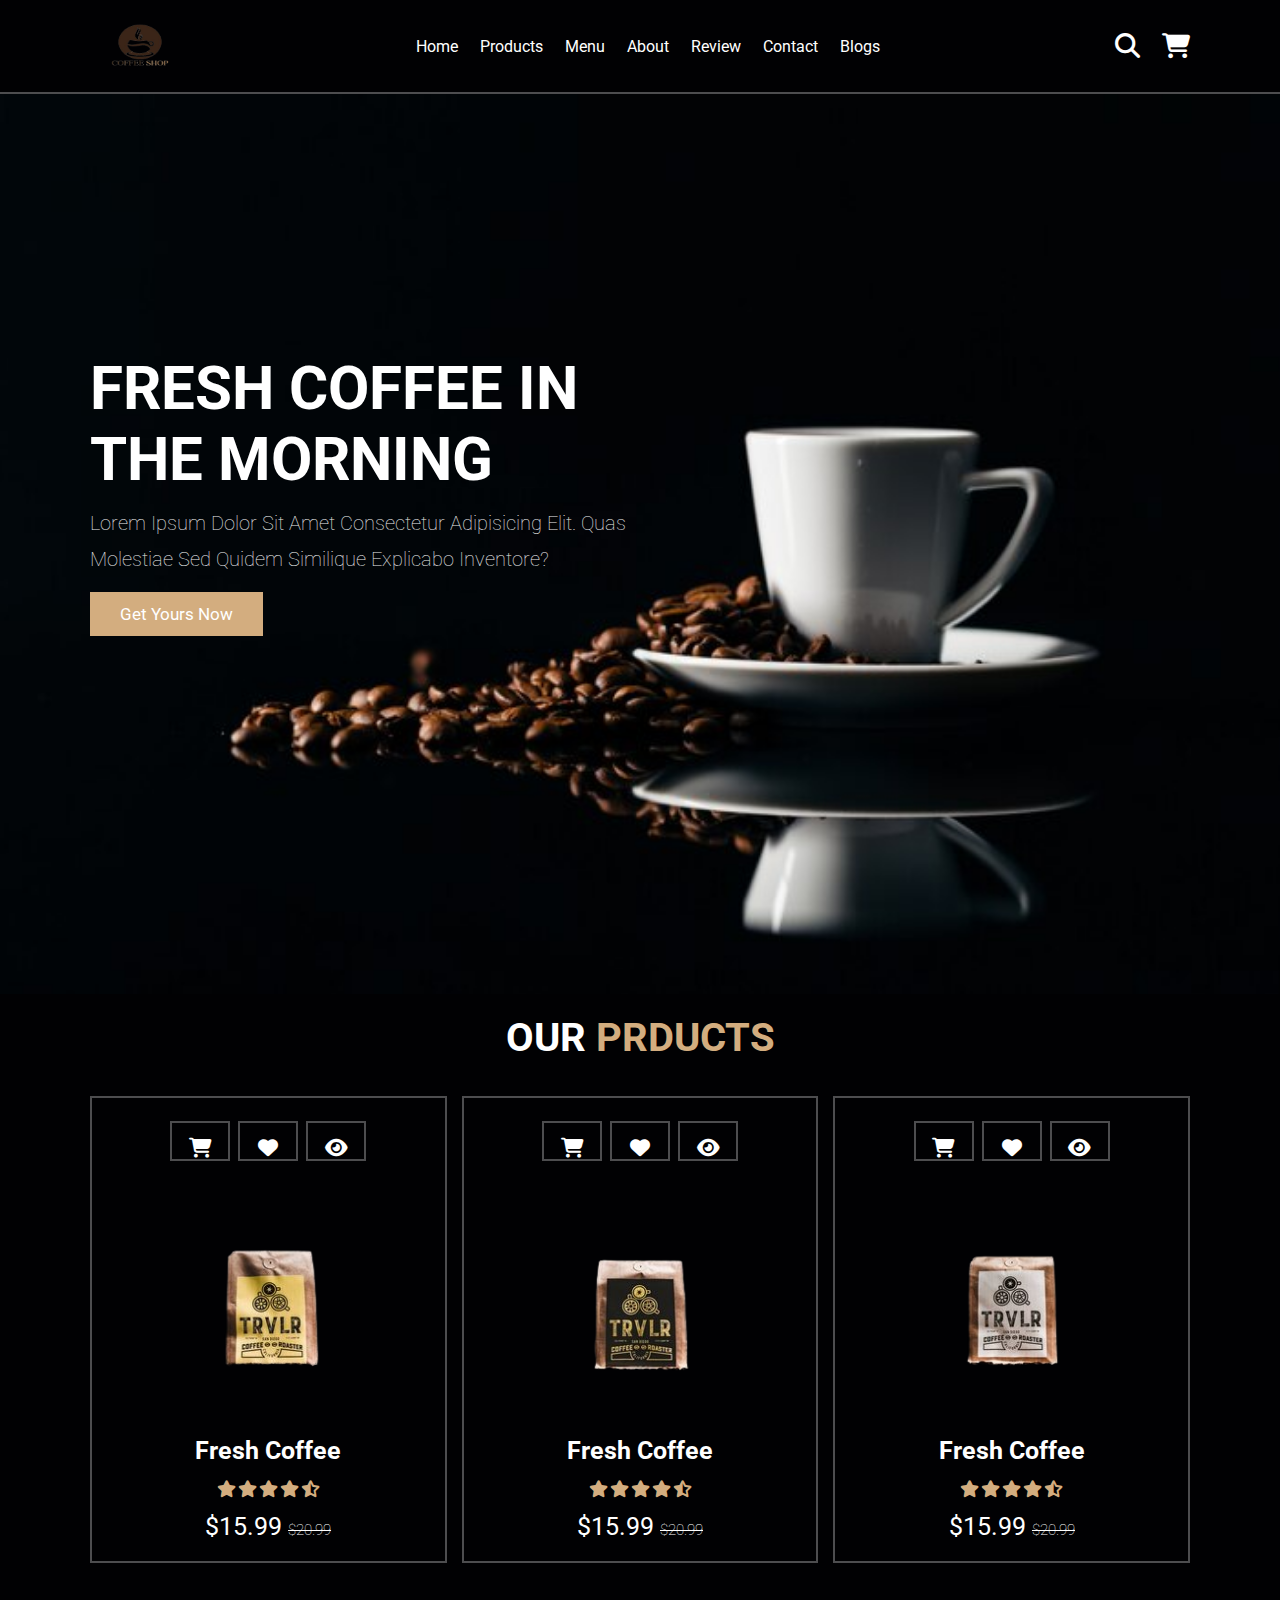
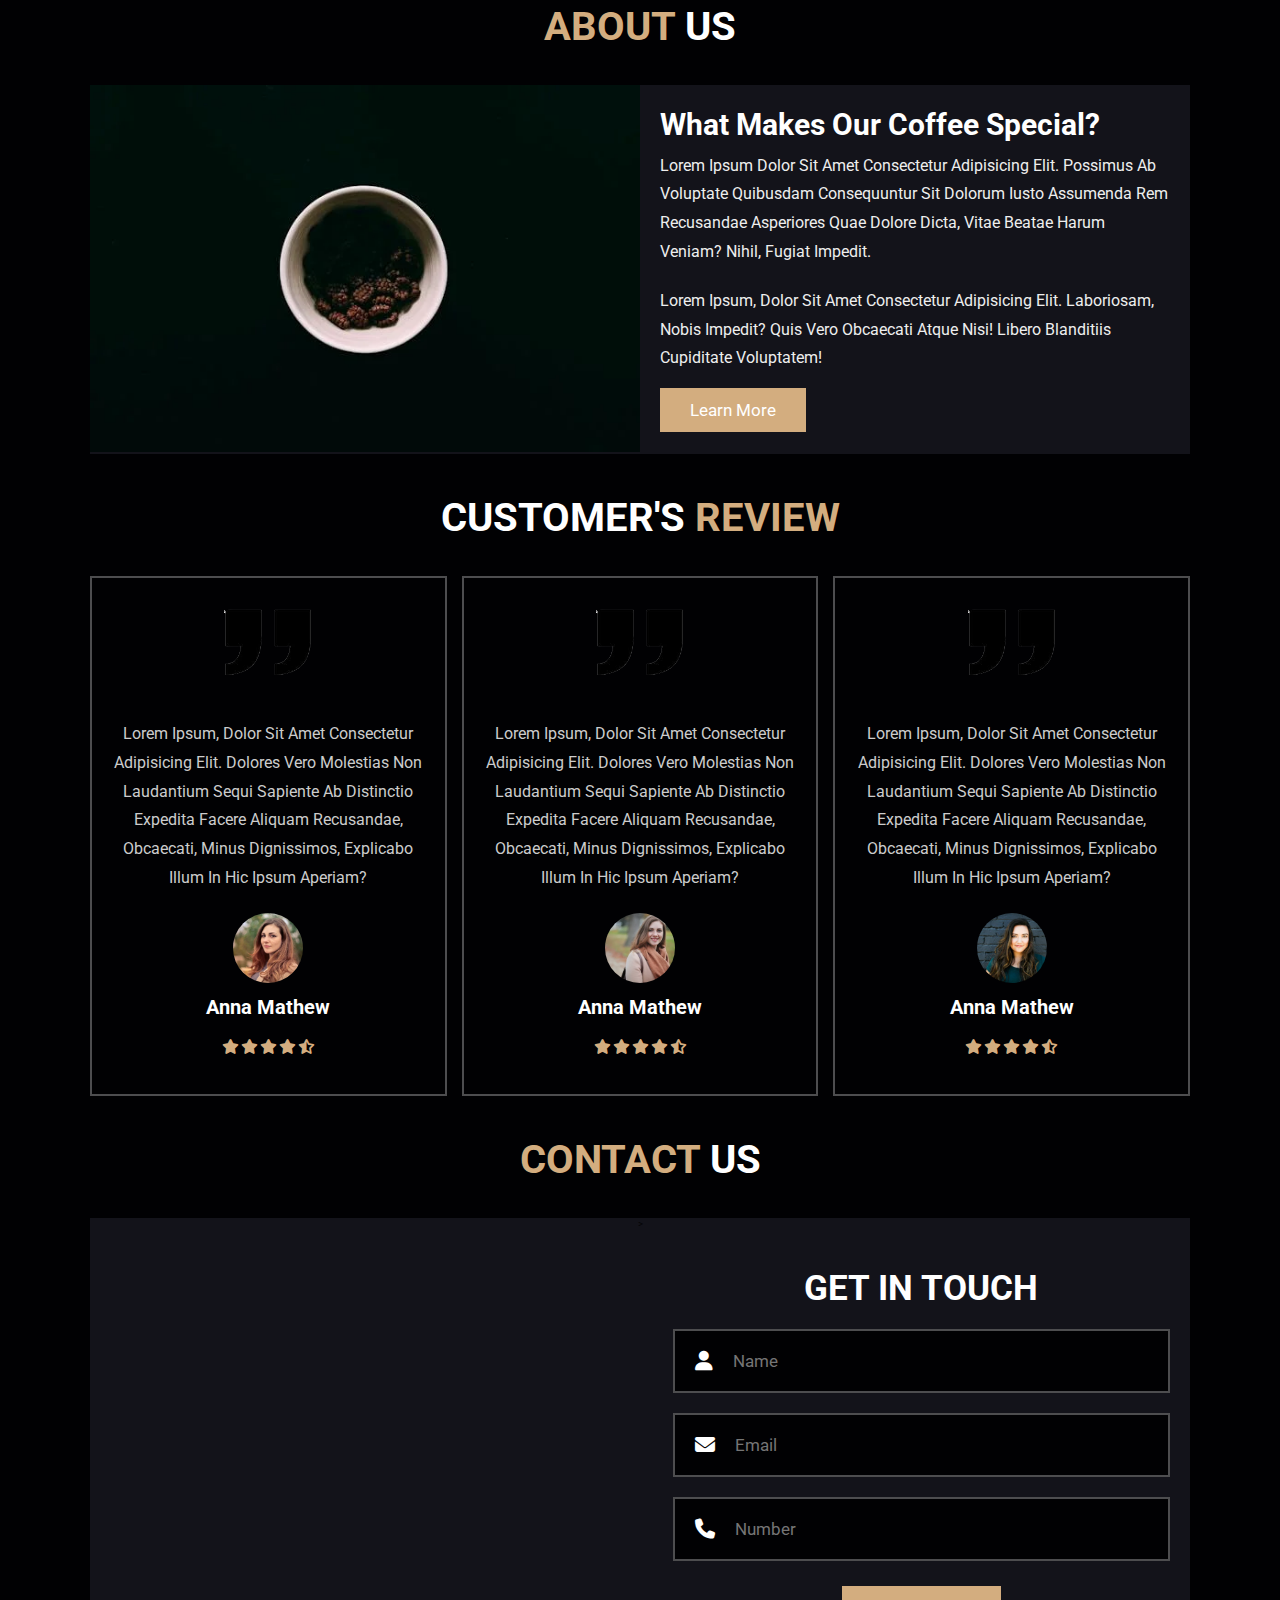
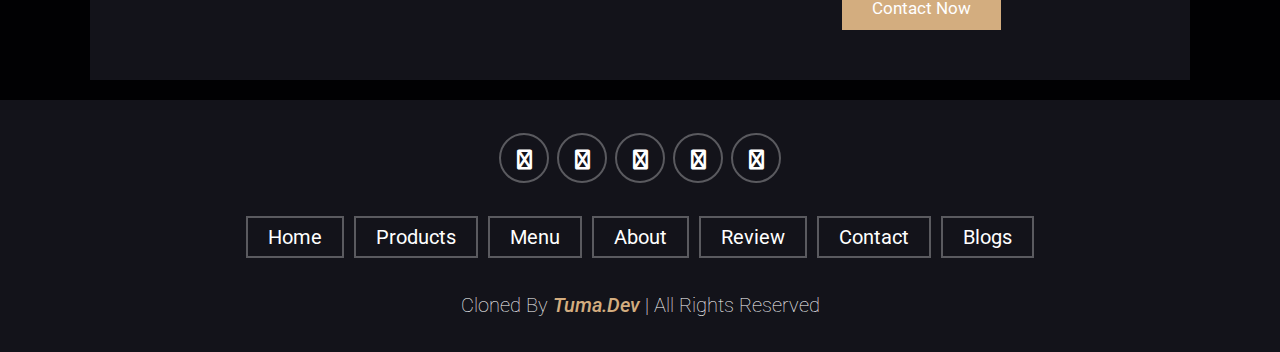
==== index.html @ 6c418c1b "Add files via upload" ====
<!DOCTYPE html>
<html lang="en">
  <head>
    <meta charset="UTF-8" />
    <meta http-equiv="X-UA-Compatible" content="ie=edge" />
    <meta name="viewport" content="width=device-width, initial-scale=1.0" />
    <meta name="description" content="A coffee shop website" />
    <meta
      name="keywords"
      content="website, coffee, shop, coffee shop, coffee website"
    />
    <meta name="author" content="joshua onyeka" />
    <title>Coffee Shop</title>

    <!-- favicon icon -->
    <link rel="shortcut icon" href="images/logo-2.png" type="image/x-icon" />

    <!-- font-awesome cdn link -->
    <link
      rel="stylesheet"
      href="https://cdnjs.cloudflare.com/ajax/libs/font-awesome/6.5.1/css/all.min.css"
    />

    <!-- custom css file link -->
    <link rel="stylesheet" href="style.css" />

    <!-- custom  responsive css file link -->
    <link rel="stylesheet" href="responsive.css" />
  </head>
  <body>
    <!-- header section starts -->

    <headrer class="header">
      <a href="#" class="logo"><img src="images/logo-1.png" alt="" /></a>

      <nav class="navBar">
        <a href="#home">home</a>
        <a href="#products">products</a>
        <a href="menu.html">menu</a>
        <a href="#about">about</a>
        <a href="#review">review</a>
        <a href="#contact">contact</a>
        <a href="blogs.html">blogs</a>
      </nav>

      <div class="icons">
        <div class="fas fa-search" id="search-btn"></div>
        <div class="fas fa-shopping-cart" id="cart-btn"></div>
        <div class="fas fa-bars" id="menu-btn"></div>
      </div>

      <div class="search-form">
        <input type="search" id="search-box" placeholder="search here..." />
        <label for="search-box" class="fas fa-search"></label>
      </div>

      <div class="cart-items-container">
        <div class="cart-item">
          <span class="fas fa-times"></span>
          <img src="images/bean-1.png" alt="" />
          <div class="content">
            <h3>cart item 01</h3>
            <div class="price">$15.99</div>
          </div>
        </div>
        <div class="cart-item">
          <span class="fas fa-times"></span>
          <img src="images/bean-2.png" alt="" />
          <div class="content">
            <h3>cart item 02</h3>
            <div class="price">$15.99</div>
          </div>
        </div>
        <div class="cart-item">
          <span class="fas fa-times"></span>
          <img src="images/bean-3.png" alt="" />
          <div class="content">
            <h3>cart item 03</h3>
            <div class="price">$15.99</div>
          </div>
        </div>
        <div class="cart-item">
          <span class="fas fa-times"></span>
          <img src="images/bean-4.png" alt="" />
          <div class="content">
            <h3>cart item 04</h3>
            <div class="price">$15.99</div>
          </div>
        </div>
        <button class="btn">checkout now</button>
      </div>
    </headrer>

    <!-- header section ends -->

    <!-- home section starts -->
    <section class="home" id="home">
      <div class="content">
        <h3>fresh coffee in the morning</h3>
        <p>
          Lorem ipsum dolor sit amet consectetur adipisicing elit. Quas
          molestiae sed quidem similique explicabo inventore?
        </p>
        <a href="#" class="btn">get yours now</a>
      </div>
    </section>
    <!-- home section ends -->


    <!-- products section starts -->
    <section class="products" id="products">
      <h1 class="heading">our <span>prducts</span></h1>

      <div class="box-container">
        <div class="box">
          <div class="icons">
            <a href="#" class="fas fa-shopping-cart"></a>
            <a href="#" class="fas fa-heart"></a>
            <a href="#" class="fas fa-eye"></a>
          </div>
          <div class="image">
            <img class="productImg" src="images/product-1.png" alt="" />
          </div>
          <div class="content">
            <h3>fresh coffee</h3>
            <div class="stars">
              <i class="fas fa-star"></i>
              <i class="fas fa-star"></i>
              <i class="fas fa-star"></i>
              <i class="fas fa-star"></i>
              <i class="fas fa-star-half-alt"></i>
            </div>
          </div>
          <div class="productPrice">$15.99 <span>$20.99</span></div>
        </div>

        <div class="box">
          <div class="icons">
            <a href="#" class="fas fa-shopping-cart"></a>
            <a href="#" class="fas fa-heart"></a>
            <a href="#" class="fas fa-eye"></a>
          </div>
          <div class="image">
            <img class="productImg" src="images/product-2.png" alt="" />
          </div>
          <div class="content">
            <h3>fresh coffee</h3>
            <div class="stars">
              <i class="fas fa-star"></i>
              <i class="fas fa-star"></i>
              <i class="fas fa-star"></i>
              <i class="fas fa-star"></i>
              <i class="fas fa-star-half-alt"></i>
            </div>
          </div>
          <div class="productPrice">$15.99 <span>$20.99</span></div>
        </div>

        <div class="box">
          <div class="icons">
            <a href="#" class="fas fa-shopping-cart"></a>
            <a href="#" class="fas fa-heart"></a>
            <a href="#" class="fas fa-eye"></a>
          </div>
          <div class="image">
            <img class="productImg" src="images/product-3.png" alt="" />
          </div>
          <div class="content">
            <h3>fresh coffee</h3>
            <div class="stars">
              <i class="fas fa-star"></i>
              <i class="fas fa-star"></i>
              <i class="fas fa-star"></i>
              <i class="fas fa-star"></i>
              <i class="fas fa-star-half-alt"></i>
            </div>
          </div>
          <div class="productPrice">$15.99 <span>$20.99</span></div>
        </div>
      </div>
    </section>
    <!-- products section ends -->
    
    
      <!-- about section starts -->
    <section class="about" id="about">
      <h1 class="heading"><span>about</span> us</h1>

      <div class="row">
        <div class="image">
          <img src="images/back-1.webp" alt="" />
        </div>

        <div class="content">
          <h3>what makes our coffee special?</h3>
          <p>
            Lorem ipsum dolor sit amet consectetur adipisicing elit. Possimus ab
            voluptate quibusdam consequuntur sit dolorum iusto assumenda rem
            recusandae asperiores quae dolore dicta, vitae beatae harum veniam?
            Nihil, fugiat impedit.
          </p>
          <p>
            Lorem ipsum, dolor sit amet consectetur adipisicing elit.
            Laboriosam, nobis impedit? Quis vero obcaecati atque nisi! Libero
            blanditiis cupiditate voluptatem!
          </p>
          <a href="#" class="btn">learn more</a>
        </div>
      </div>
    </section>
    <!-- about section ends -->
    

    <!-- review section starts -->
    <section class="review" id="review">
      <h1 class="heading">customer's <span>review</span></h1>

      <div class="box-container">
        <div class="box">
          <img src="images/quotes.png" alt="" class="quote" />
          <p>
            Lorem ipsum, dolor sit amet consectetur adipisicing elit. Dolores
            vero molestias non laudantium sequi sapiente ab distinctio expedita
            facere aliquam recusandae, obcaecati, minus dignissimos, explicabo
            illum in hic ipsum aperiam?
          </p>
          <img src="images/person-2.webp" alt="" class="user" />
          <h3>Anna Mathew</h3>
          <div class="stars">
            <i class="fas fa-star"></i>
            <i class="fas fa-star"></i>
            <i class="fas fa-star"></i>
            <i class="fas fa-star"></i>
            <i class="fas fa-star-half-alt"></i>
          </div>
        </div>

        <div class="box">
          <img src="images/quotes.png" alt="" class="quote" />
          <p>
            Lorem ipsum, dolor sit amet consectetur adipisicing elit. Dolores
            vero molestias non laudantium sequi sapiente ab distinctio expedita
            facere aliquam recusandae, obcaecati, minus dignissimos, explicabo
            illum in hic ipsum aperiam?
          </p>
          <img src="images/person-3.webp" alt="" class="user" />
          <h3>Anna Mathew</h3>
          <div class="stars">
            <i class="fas fa-star"></i>
            <i class="fas fa-star"></i>
            <i class="fas fa-star"></i>
            <i class="fas fa-star"></i>
            <i class="fas fa-star-half-alt"></i>
          </div>
        </div>

        <div class="box">
          <img src="images/quotes.png" alt="" class="quote" />
          <p>
            Lorem ipsum, dolor sit amet consectetur adipisicing elit. Dolores
            vero molestias non laudantium sequi sapiente ab distinctio expedita
            facere aliquam recusandae, obcaecati, minus dignissimos, explicabo
            illum in hic ipsum aperiam?
          </p>
          <img src="images/person-4.jpeg" alt="" class="user" />
          <h3>Anna Mathew</h3>
          <div class="stars">
            <i class="fas fa-star"></i>
            <i class="fas fa-star"></i>
            <i class="fas fa-star"></i>
            <i class="fas fa-star"></i>
            <i class="fas fa-star-half-alt"></i>
          </div>
        </div>
      </div>
    </section>

    <!-- review section end -->
    

    <!-- contact section starts -->
    <section class="contact" id="contact">
      <h1 class="heading"><span>Contact</span> Us</h1>

      <div class="row">
        <iframe
          class="map"
          <iframe src="https://www.google.com/maps/embed?pb=!1m18!1m12!1m3!1d8070396.753260153!2d3.3759766224589747!3d9.006755844134977!2m3!1f0!2f0!3f0!3m2!1i1024!2i768!4f13.1!3m3!1m2!1s0x104e0baf7da48d0d%3A0x99a8fe4168c50bc8!2sNigeria!5e0!3m2!1sen!2sng!4v1708172709815!5m2!1sen!2sng" width="100%" style="border:0; object-fit: cover; flex-wrap: 1 1 45rem;" allowfullscreen="" loading="lazy" referrerpolicy="no-referrer-when-downgrade"></iframe>
        ></iframe>

        <form action="" id="myForm">
          <h3>get in touch</h3>
          <div class="inputBox">
            <span class="fas fa-user"></span>
            <input type="text" placeholder="Name" />
          </div>
          <div class="inputBox">
            <span class="fas fa-envelope"></span>
            <input type="email" placeholder="Email" />
          </div>
          <div class="inputBox">
            <span class="fas fa-phone"></span>
            <input type="number" placeholder="Number" />
          </div>
          <input type="submit" value="contact now" class="btn" />
        </form>
      </div>
    </section>
    <!-- contact section end -->


    <!-- footer section  starts -->
<section class="footer">
  <div class="share">
    <a href="#" class="fas fa-facebook-f"></a>
    <a href="#" class="fas fa-twitter"></a>
    <a href="#" class="fas fa-instagram"></a>
    <a href="#" class="fas fa-linkedin"></a>
    <a href="#" class="fas fa-pinterest"></a>
  </div>

  <div class="links">
        <a href="#home">home</a>
        <a href="#products">products</a>
        <a href="menu.html">menu</a>
        <a href="#about">about</a>
        <a href="#review">review</a>
        <a href="#contact">contact</a>
        <a href="blogs.html">blogs</a>
  </div>

  <div class="credit">cloned by <span>tuma.dev</span> | all rights reserved</div>
</section>
    <!-- footer section  starts -->


<!-- custom js file link -->
    <script src="script.js"></script>
  </body>
</html>
---- style.css ----
/* Roboto font link*/
@import url("https://fonts.googleapis.com/css2?family=Roboto:ital,wght@0,100;0,300;0,400;0,500;0,700;0,900;1,100;1,300;1,400;1,500;1,700;1,900&display=swap");

* {
  margin: 0;
  padding: 0;
  box-sizing: border-box;
  text-decoration: none;
  border: none;
  outline: none;
  text-transform: capitalize;
  font-family: "Roboto", sans-serif;
  transition: 0.3s linear;
}

/* Set custom properties (variables) for the root element */
:root {
  --main-color: #d3ad7f;
  --black: #13131a;
  --bg: #010103;
  --border: 0.2rem solid rgba(255, 255, 255, 0.3);
}
html {
  font-size: 62.5%;
  scroll-padding-top: 9rem;
  scroll-behavior: smooth;
}
html::-webkit-scrollbar {
  width: 0.8rem;
}
html::-webkit-scrollbar-track {
  background-color: transparent;
}
html::-webkit-scrollbar-thumb {
  background-color: #fff;
  border-radius: 5rem;
}
body {
  background-color: var(--bg);
}

/* General styles */
.btn {
  margin-top: 0.5rem;
  display: inline-block;
  padding: 1.2rem 3rem;
  font-size: 1.7rem;
  color: #fff;
  background-color: var(--main-color);
  cursor: pointer;
}
.btn:hover {
  background-color: #d3ad7fe0;
  letter-spacing: 0.2rem;
}
section {
  padding: 2rem 7%;
}
.heading {
  text-align: center;
  text-transform: uppercase;
  color: #fff;
  padding-bottom: 3.5rem;
  font-size: 4rem;
}
.heading span {
  color: var(--main-color);
  text-transform: uppercase;
}
.box,
img {
  cursor: pointer;
}
/* General styles end */

/* header styles begin */
.header {
  background-color: var(--bg);
  display: flex;
  align-items: center;
  justify-content: space-between;
  padding: 1.5rem 7%;
  border-bottom: var(--border);
  position: sticky;
  top: 0;
  left: 0;
  right: 0;
  z-index: 1000;
}
.header .logo img {
  height: 6rem;
  margin-left: -1rem;
  width: 12rem;
}
.header .navBar a {
  text-transform: capitalize;
  margin: 0 1rem;
  font-size: 1.6rem;
  color: #fff;
  transition: 0.5s;
}
.header .navBar a:hover {
  color: var(--main-color);
  border-bottom: 0.3rem solid var(--main-color);
  padding-bottom: 0.3rem;
}
.header .navBar a.active {
  color: var(--main-color);
  border-bottom: 0.3rem solid var(--main-color);
  padding-bottom: 0.3rem;
}

.header .icons div {
  color: #fff;
  cursor: pointer;
  font-size: 2.5rem;
  margin-left: 2rem;
}
.header .icons div:hover {
  color: var(--main-color);
}
#menu-btn {
  display: none;
}
.header .search-form {
  position: absolute;
  top: 115%;
  right: 7%;
  background-color: #fff;
  width: 50rem;
  height: 5rem;
  display: flex;
  box-shadow: 1px 1px 10px rgba(255, 255, 255, 0.3);
  align-items: center;
  transform: scaleY(0);
  transform-origin: top;
}
.header .search-form input {
  height: 100%;
  width: 100%;
  font-size: 1.6rem;
  color: var(--black);
  padding: 1rem;
  text-transform: none;
}
.header .search-form label {
  cursor: pointer;
  font-size: 2.5rem;
  margin-right: 1.5rem;
  color: var(--black);
}
.header .search-form label:hover {
  color: var(--main-color);
}
.header .search-form.showSearch {
  transform: scaleY(1);
  width: 50%;
}
.header .cart-items-container {
  position: absolute;
  top: 100%;
  right: 0;
  overflow: hidden;
  height: calc(100vh - 9.5rem);
  width: 35rem;
  background-color: #fff;
  transform: scaleY(0);
  transform-origin: bottom;
}
.header .cart-items-container.showCart {
  transform: scaleY(1);
}
/* fade in animation */
/* @keyframes fadeinout {
  0% {
    opacity: 0;
  }
  100% {
    opacity: 1;
  }
}| */
/* fade in animation */
.header .cart-items-container .cart-item {
  position: relative;
  margin: 2rem 0;
  display: flex;
  align-items: center;
  gap: 1.5rem;
}
.header .cart-items-container .cart-item .fa-times {
  position: absolute;
  top: 1rem;
  right: 1rem;
  font-size: 2rem;
  cursor: pointer;
  color: var(--black);
}
.header .cart-items-container .cart-item img {
  height: 10rem;
  width: 12rem;
  margin-left: 0.2rem;
}
.header .cart-items-container .cart-item .content h3 {
  font-size: 2rem;
  color: var(--black);
  padding-bottom: 0.5rem;
}
.header .cart-items-container .cart-item .content .price {
  font-size: 1.5rem;
  color: var(--main-color);
}
.header .cart-items-container .btn {
  width: 94.5%;
  margin-left: 1rem;
  text-align: center;
}
/* header styels end */

/* home body style begin */
.home {
  min-height: 100vb;
  display: flex;
  align-items: center;
  background: url("images/back-6.jpg") no-repeat;
  background-position: center;
  background-size: cover;
}
.home .content {
  margin-top: -10rem;
  max-width: 60rem;
}
.home .content h3 {
  font-size: 6rem;
  text-transform: uppercase;
  color: #fff;
}
.home .content p {
  font-size: 2rem;
  font-weight: lighter;
  line-height: 1.8;
  padding: 1rem 0;
  color: #eee;
}
/* home body style ends */

/* about style begin */
.about .row {
  display: flex;
  align-items: center;
  background-color: var(--black);
  flex-wrap: wrap;
}
.about .row .image {
  flex: 1 1 45rem;
}
.about .row .image img {
  width: 100%;
}
.about .row .content {
  flex: 1 1 45rem;
  padding: 2rem;
}
.about .row .content h3 {
  font-size: 3rem;
  color: #fff;
}
.about .row .content p {
  font-size: 1.6rem;
  color: #eee;
  padding: 1rem 0;
  line-height: 1.8;
}

/* about style end */

/* menu style begin */
.menu .box-container {
  display: grid;
  grid-template-columns: repeat(auto-fit, minmax(30rem, 1fr));
  gap: 1.5rem;
}
.menu .box-container .box {
  padding: 5rem;
  color: #fff;
  cursor: pointer;
  text-align: center;
  border: var(--border);
}
.menu .box-container .box img {
  height: 10rem;
}
.menu .box-container .box h3 {
  font-size: 2rem;
  padding: 1rem 0;
}
.menu .box-container .box .price {
  font-size: 2rem;
  padding: 1rem 0;
}
.menu .box-container .box .price span {
  font-size: 1.5rem;
  text-decoration: line-through;
}
.menu .box-container .box:hover {
  background-color: #fff;
  color: var(--black);
  transition: 0.7s;
  transform: scale(1.05);
}
/* menu style end */

/* products styling begin */
.products .box-container {
  display: grid;
  grid-template-columns: repeat(auto-fit, minmax(30rem, 1fr));
  gap: 1.5rem;
}
.products .box-container .box {
  text-align: center;
  cursor: pointer;
  border: var(--border);
  padding: 2rem;
  color: #fff;
}
.products .box-container .box .icons a {
  height: 4rem;
  width: 6rem;
  line-height: 5rem;
  font-size: 2rem;
  color: #fff;
  border: var(--border);
  margin: 0.3rem;
}
.products .box-container .box .icons a:hover {
  background-color: var(--main-color);
}
.products .box-container .box .image img {
  height: 30rem;
}
.products .box-container .box:hover .image img {
  transform: scale(1.2);
}
.productImg {
  transition: 0.5s ease;
}
.products .box-container .box .content {
  margin-top: -3rem;
}
.products .box-container .box .content h3 {
  color: #fff;
  font-size: 2.5rem;
}
.products .box-container .box .content .stars {
  padding: 1.5rem;
}
.products .box-container .box .content .stars i {
  font-size: 1.7rem;
  color: var(--main-color);
}
.productPrice {
  color: #fff;
  font-size: 2.5rem;
}
.productPrice span {
  font-weight: lighter;
  font-size: 1.5rem;
  text-decoration: line-through;
}
/* products styling end */

/* review styling begin */
.review .box-container {
  display: grid;
  grid-template-columns: repeat(auto-fit, minmax(30rem, 1fr));
  gap: 1.5rem;
}
.review .box-container .box {
  border: var(--border);
  text-align: center;
  padding: 3rem 2rem;
}
.quote {
  width: 13rem;
}
.review .box-container .box p {
  margin-top: -4rem;
  font-size: 1.6rem;
  line-height: 1.8;
  color: #ccc;
  padding: 2rem 0;
}
.review .box-container .box .user {
  height: 7rem;
  width: 7rem;
  border-radius: 50%;
  object-fit: cover;
}
.review .box-container .box h3 {
  padding: 1rem 0;
  font-size: 2rem;
  color: #fff;
}
.review .box-container .box .stars i {
  padding: 1rem 0;
  font-size: 1.5rem;
  color: var(--main-color);
}
/* review styling end */

/* contact styling begin */
.contact .row {
  display: flex;
  background-color: var(--black);
  flex-wrap: wrap;
  gap: 1rem;
}
.contact .row .map {
  flex: 1 1 45rem;
  width: 100%;
  object-fit: cover;
}
.contact .row form {
  flex: 1 1 45rem;
  padding: 5rem 2rem;
  text-align: center;
}
.contact .row form h3 {
  text-transform: uppercase;
  font-size: 3.5rem;
  color: #fff;
}
.contact .row form .inputBox {
  display: flex;
  align-items: center;
  margin: 2rem 0;
  background-color: var(--bg);
  border: var(--border);
}
.contact .row form .inputBox span {
  color: #fff;
  font-size: 2rem;
  padding-left: 2rem;
}
.contact .row form .inputBox input {
  width: 100%;
  padding: 2rem;
  font-size: 1.7rem;
  color: #fff;
  text-transform: none;
  background: none;
}
/* contact styling end */

/* blogs styling begin */
.blogs .box-container {
  display: grid;
  grid-template-columns: repeat(auto-fit, minmax(30rem, 1fr));
  gap: 1.5rem;
}
.blogs .box-container .box {
  border: var(--border);
}
.blogs .box-container .box .image {
  height: 25rem;
  overflow: hidden;
  width: 100%;
}
.blogs .box-container .box .image img {
  height: 100%;
  object-fit: cover;
  width: 100%;
}
.blogs .box-container .box:hover .image img {
  transform: scale(1.2);
}
.blogs .box-container .box .content {
  padding: 2rem;
}
.blogs .box-container .box .content .title {
  font-size: 2.5rem;
  line-height: 1.5;
  color: #fff;
}
.blogs .box-container .box .content .title:hover {
  color: var(--main-color);
}
.blogs .box-container .box .content span {
  color: var(--main-color);
  display: block;
  padding-top: 1rem;
  font-size: 2rem;
}
.blogs .box-container .box .content p {
  font-size: 1.6rem;
  line-height: 1.8;
  color: #ccc;
  padding: 1rem 0;
}
/* blogs styling end */

/* footer styling begin */
.footer {
  background-color: var(--black);
  text-align: center;
}
.footer .share {
  padding: 1rem 0;
}
.footer .share a {
  height: 5rem;
  width: 5rem;
  line-height: 5rem;
  font-size: 2rem;
  color: #fff;
  border: var(--border);
  margin: 0.3rem;
  border-radius: 50%;
}
.footer .share a:hover {
  background-color: var(--main-color);
}
.footer .links {
  display: flex;
  justify-content: center;
  flex-wrap: wrap;
  padding: 2rem 0;
  gap: 1rem;
}
.footer .links a {
  padding: 0.7rem 2rem;
  color: #fff;
  border: var(--border);
  font-size: 2rem;
}
.footer .links a:hover {
  background-color: var(--main-color);
}
.footer .credit {
  font-size: 2rem;
  color: #fff;
  font-weight: lighter;
  padding: 1.5rem;
}
.footer .credit span {
  color: #d3ad7f;
  font-weight: 500;
  font-style: italic;
}
/* footer styling end */
---- responsive.css ----
/* media queries-responsiveness */
/* media queries-responsiveness */
/* media queries-responsiveness */
@media (max-width: 991px) {
  html {
    font-size: 55%;
  }
  .header {
    padding: 1.5rem 2rem;
  }
}

@media (max-width: 768px) {
  #menu-btn {
    display: inline-block;
  }
  .header .navBar {
    position: absolute;
    top: 100%;
    right: 0;
    transform: scaleY(0);
    transform-origin: right;
    background-color: #fff;
    width: 30rem;
    height: calc(100vh - 9.5rem);
  }
  .header .navBar.showNavbar {
    transform: scaleY(1);
  }
  .header .search-form.showSearch {
    transform: scaleY(1);
    width: 90%;
    right: 1.8rem;
  }
  .header .navBar a {
    font-weight: 700;
    color: var(--black);
    display: block;
    margin: 1.5rem;
    padding: 0.5rem;
    font-size: 2rem;
  }
  .header .navBar a:hover {
    border-bottom: none;
    color: #fff;
    padding: 0.7rem;
    background-color: var(--main-color);
  }
  .home {
    background-position: left;
    justify-content: center;
    text-align: center;
  }
  .home .content h3 {
    font-size: 4.5rem;
  }
  .home .content p {
    font-size: 1.5rem;
  }
}
@media (max-width: 450px) {
  html {
    font-size: 50%;
  }
  .header {
    padding: 1.5rem 2rem;
  }
}
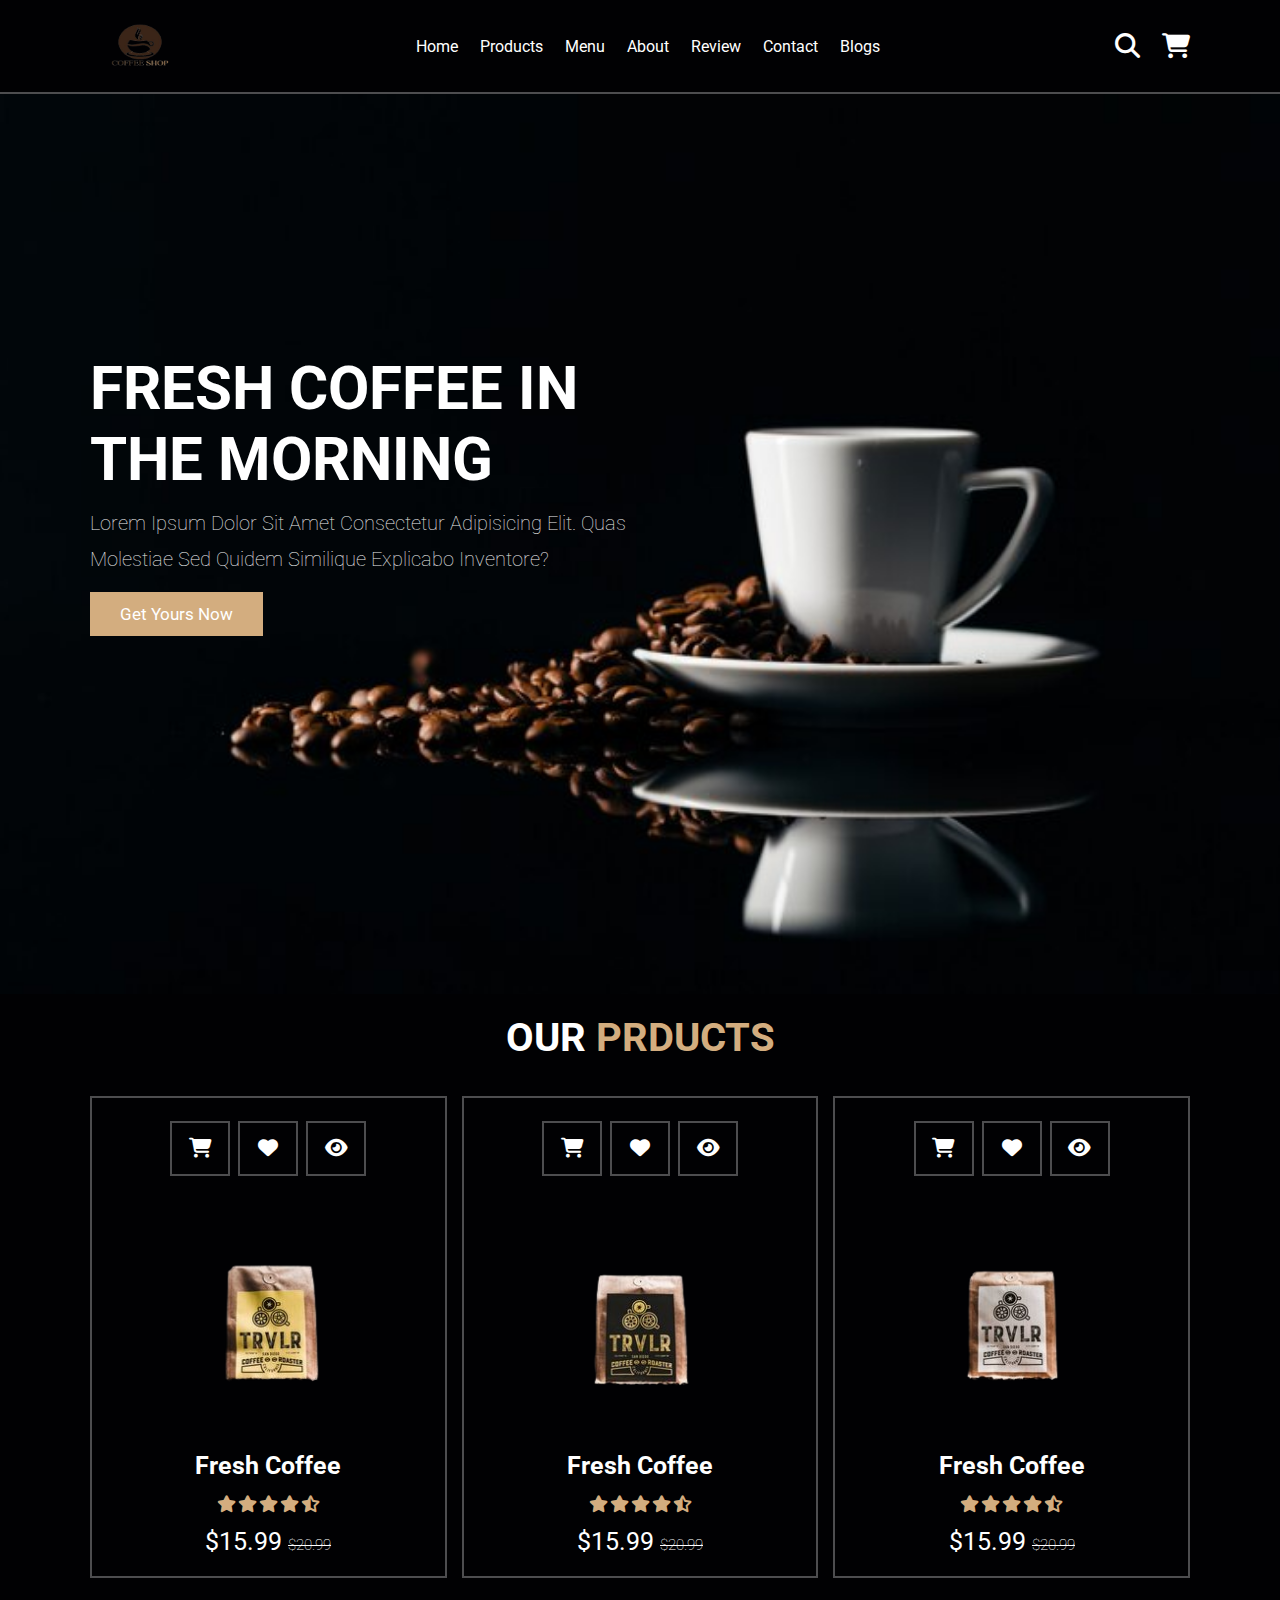
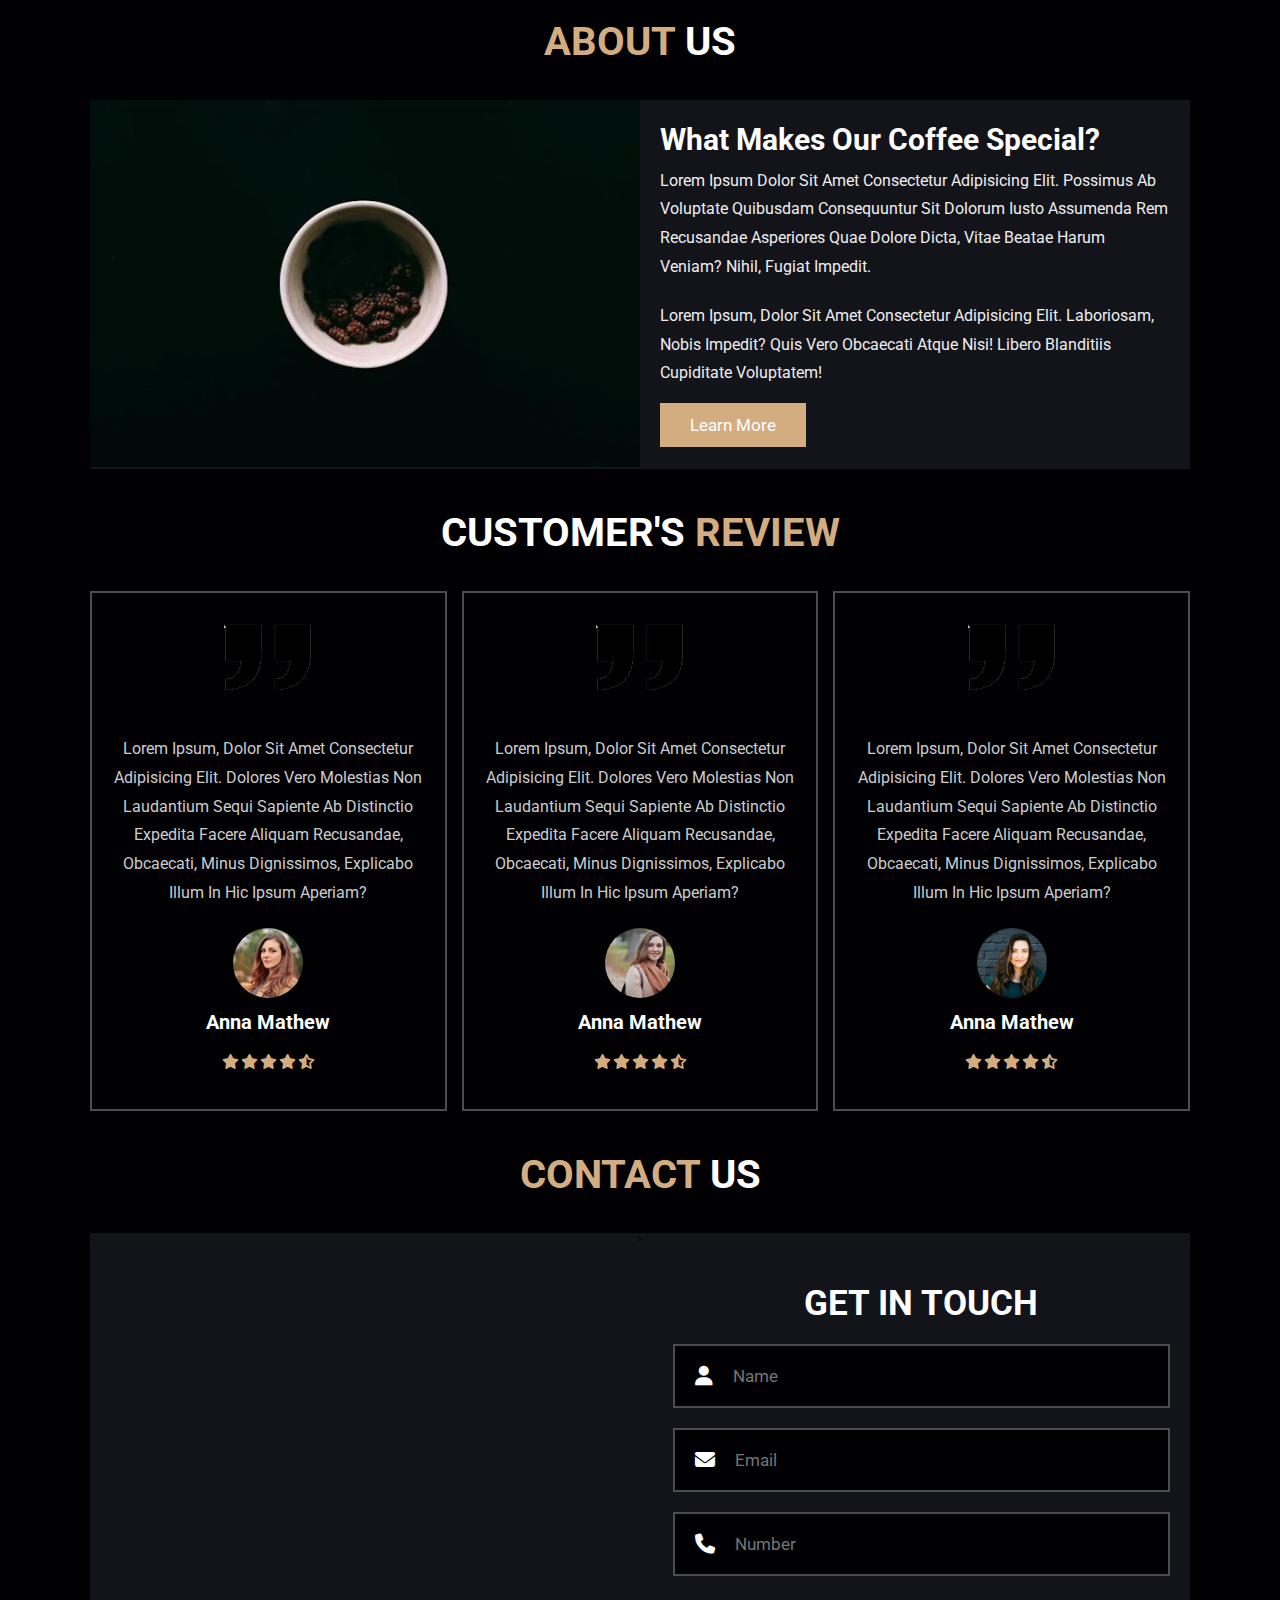
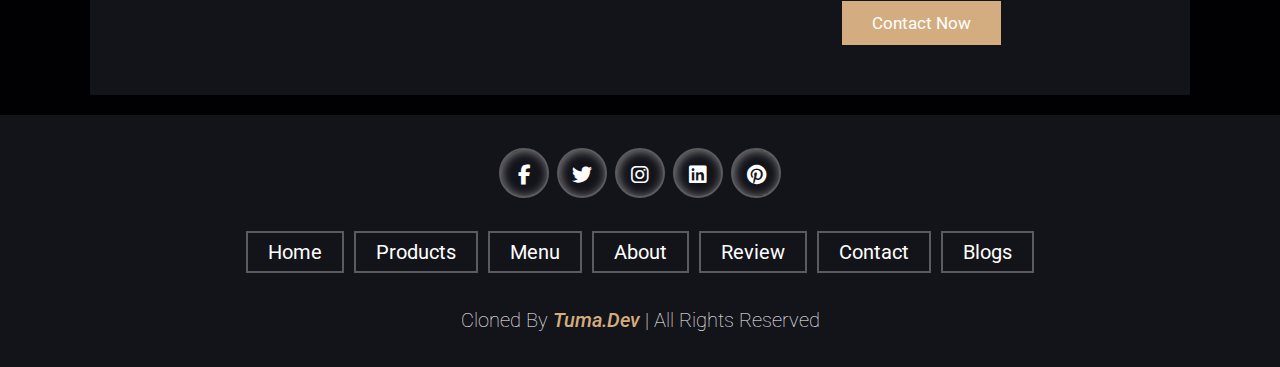
==== commit 69034bd9: "reviewed" ====
--- a/index.html
+++ b/index.html
@@ -13,7 +13,7 @@
     <title>Coffee Shop</title>
 
     <!-- favicon icon -->
-    <link rel="shortcut icon" href="images/logo-2.png" type="image/x-icon" />
+    <link rel="shortcut icon" href="images/logo-1.png" type="image/x-icon" />
 
     <!-- font-awesome cdn link -->
     <link
@@ -312,11 +312,11 @@
     <!-- footer section  starts -->
 <section class="footer">
   <div class="share">
-    <a href="#" class="fas fa-facebook-f"></a>
-    <a href="#" class="fas fa-twitter"></a>
-    <a href="#" class="fas fa-instagram"></a>
-    <a href="#" class="fas fa-linkedin"></a>
-    <a href="#" class="fas fa-pinterest"></a>
+    <a href="#" class="fa-brands fa-facebook-f"></a>
+    <a href="#" class="fa-brands fa-twitter"></a>
+    <a href="#" class="fa-brands fa-instagram"></a>
+    <a href="#" class="fa-brands fa-linkedin"></a>
+    <a href="#" class="fa-brands fa-pinterest"></a>
   </div>
 
   <div class="links">
--- a/style.css
+++ b/style.css
@@ -323,7 +323,7 @@
   color: #fff;
 }
 .products .box-container .box .icons a {
-  height: 4rem;
+  height: 5.5rem;
   width: 6rem;
   line-height: 5rem;
   font-size: 2rem;
@@ -515,6 +515,7 @@
   border: var(--border);
   margin: 0.3rem;
   border-radius: 50%;
+  box-shadow: inset 1px 1px 10px gray;
 }
 .footer .share a:hover {
   background-color: var(--main-color);
